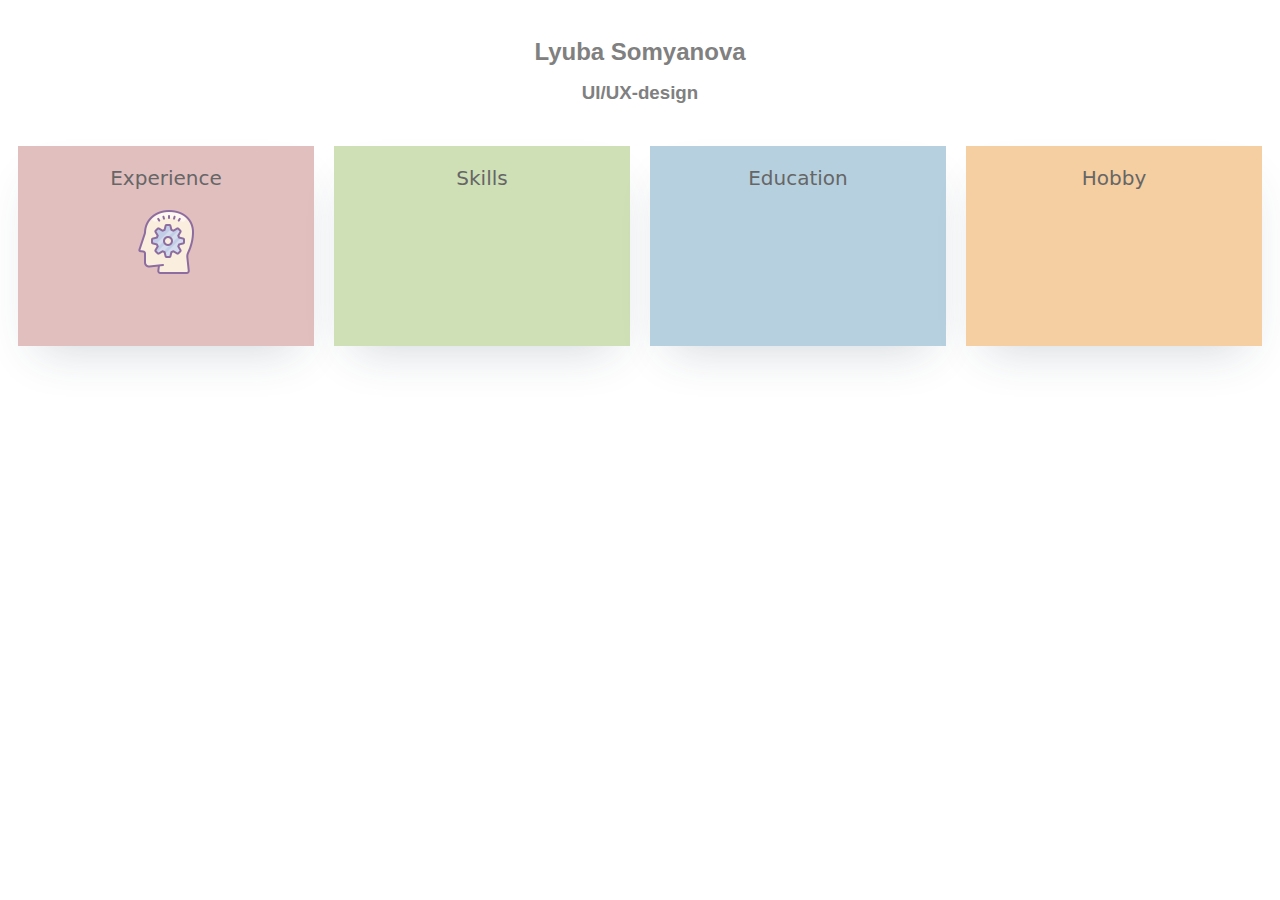
==== index.html @ 5c6cf214 "add new project" ====
<!DOCTYPE html>
<html lang="en">
<head>
    <meta charset="UTF-8">
    <meta name="viewport" content="width=device-width, initial-scale=1.0">
    <title>LovsomNotSom</title>
    <link rel="stylesheet" href="style.css">
</head>
<body>
    <div id="header">
        <h2>Lyuba Somyanova</h2>
        <h3>UI/UX-design</h3>
    </div>
    <main>
        <div class="experience block"><p>Experience</p>
        <img src="image/exp2.png">
        </div>
        <div class="skills block"><p>Skills</p></div>
        <div class="education block"><p>Education</p></div>
        <div class="hobby block"><p>Hobby</p></div>

    </main>
</body>
</html>
---- style.css ----
body {
    display: flex;
    flex-direction: column;
    position: relative;
    font-family: system-ui;
    background: #ffff;
    color: gray;
    margin-top: 20px;
  }
  
  #header {
      text-align: center;
      margin: 0 auto;
      font-family: Verdana, Geneva, Tahoma, sans-serif;
      margin-bottom: 15px;
      line-height: 1;
    
    }
    h2 {
        line-height: 1;
    }
    h3 {
        font-family: normal, sans-serif;
    }
  
  main {
    display: flex;
    position: relative;
    flex-wrap: wrap;
    flex-direction: row;
    text-align: center;
    
  }
  
  .block {
    color: #666666;
    min-width: 200px;
    min-height: 200px;
    flex: 1 1 200px;
    font-size: 20px;
    cursor: pointer;
    margin: 10px;

    -webkit-box-shadow: 1px 22px 45px -18px rgba(34, 60, 80, 0.2);
    -moz-box-shadow: 1px 22px 45px -18px rgba(34, 60, 80, 0.2);
    box-shadow: 1px 22px 45px -18px rgba(34, 60, 80, 0.2);
  }
  .experience {
    background: rgb(226, 191, 191); 
  }
  .skills {
    background: rgb(207, 224, 183); 
  }
  .education {
    background: rgb(182, 208, 223); 
  }
  .hobby {
    background: rgb(245, 206, 161); 
  }

    


/* hover */
  .experience:hover {
    background: rgb(194, 158, 158); 
  }
  .skills:hover {
    background: rgb(184, 197, 164); 
  }
  .education:hover {
    background: rgb(168, 190, 202); 
  }
  .hobby:hover {
    background: rgb(230, 190, 144); 
  }
  /* end hover */
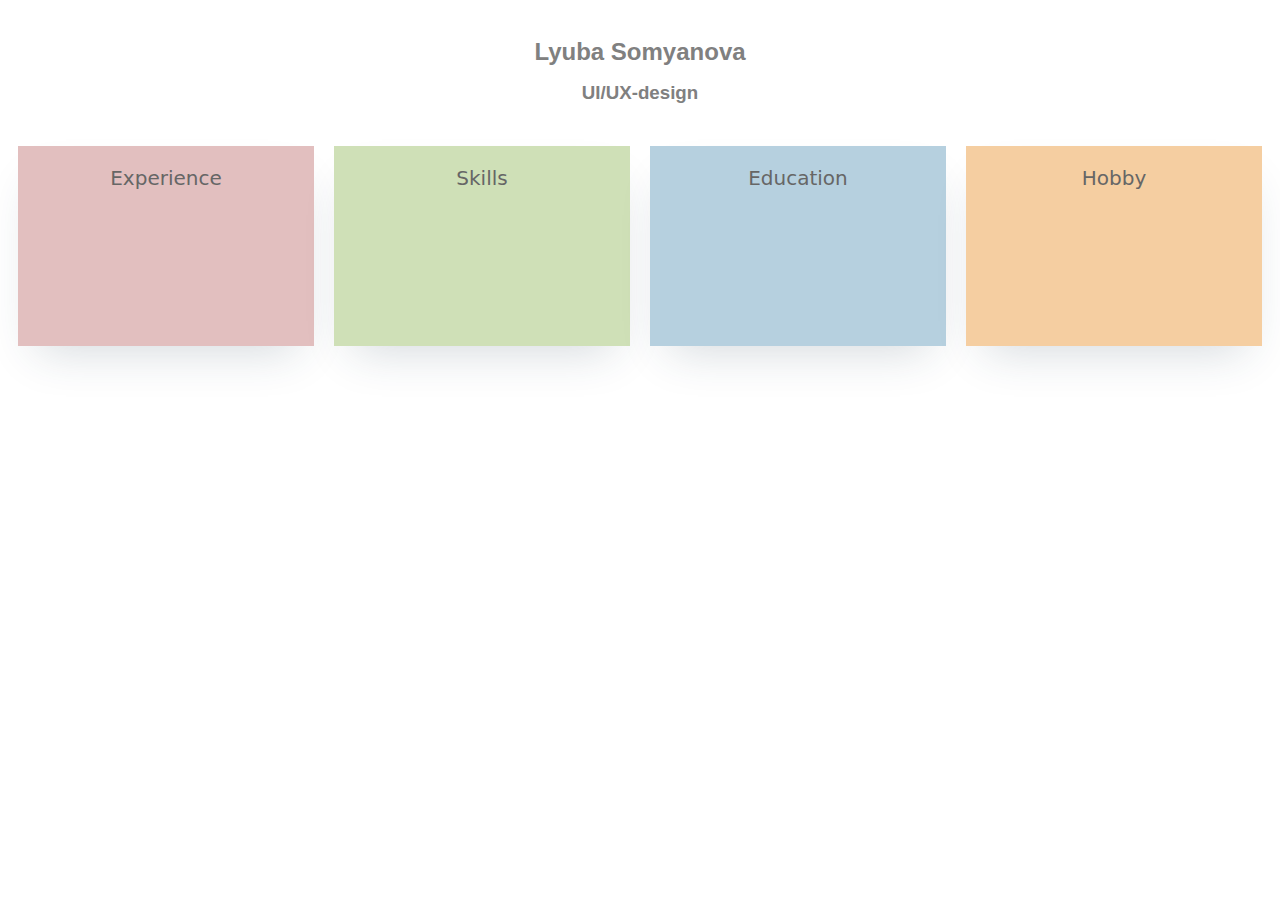
==== commit d5d3c9b7: "index.html" ====
--- a/index.html
+++ b/index.html
@@ -12,9 +12,17 @@
         <h3>UI/UX-design</h3>
     </div>
     <main>
-        <div class="experience block"><p>Experience</p>
-        <img src="image/exp2.png">
-        </div>
+        <div class="experience block"><p class="sub_title">Experience</p>
+        <!-- <img class="imgExp" src="image/exp.png"> -->
+        <!-- <div class="list_exp">
+            <ul>
+                <p>Web</p>
+                <p>UI</p>
+                <p>Graphic</p>
+                <p>Illustration</p>
+            </ul>
+        </div> -->
+    </div>
         <div class="skills block"><p>Skills</p></div>
         <div class="education block"><p>Education</p></div>
         <div class="hobby block"><p>Hobby</p></div>
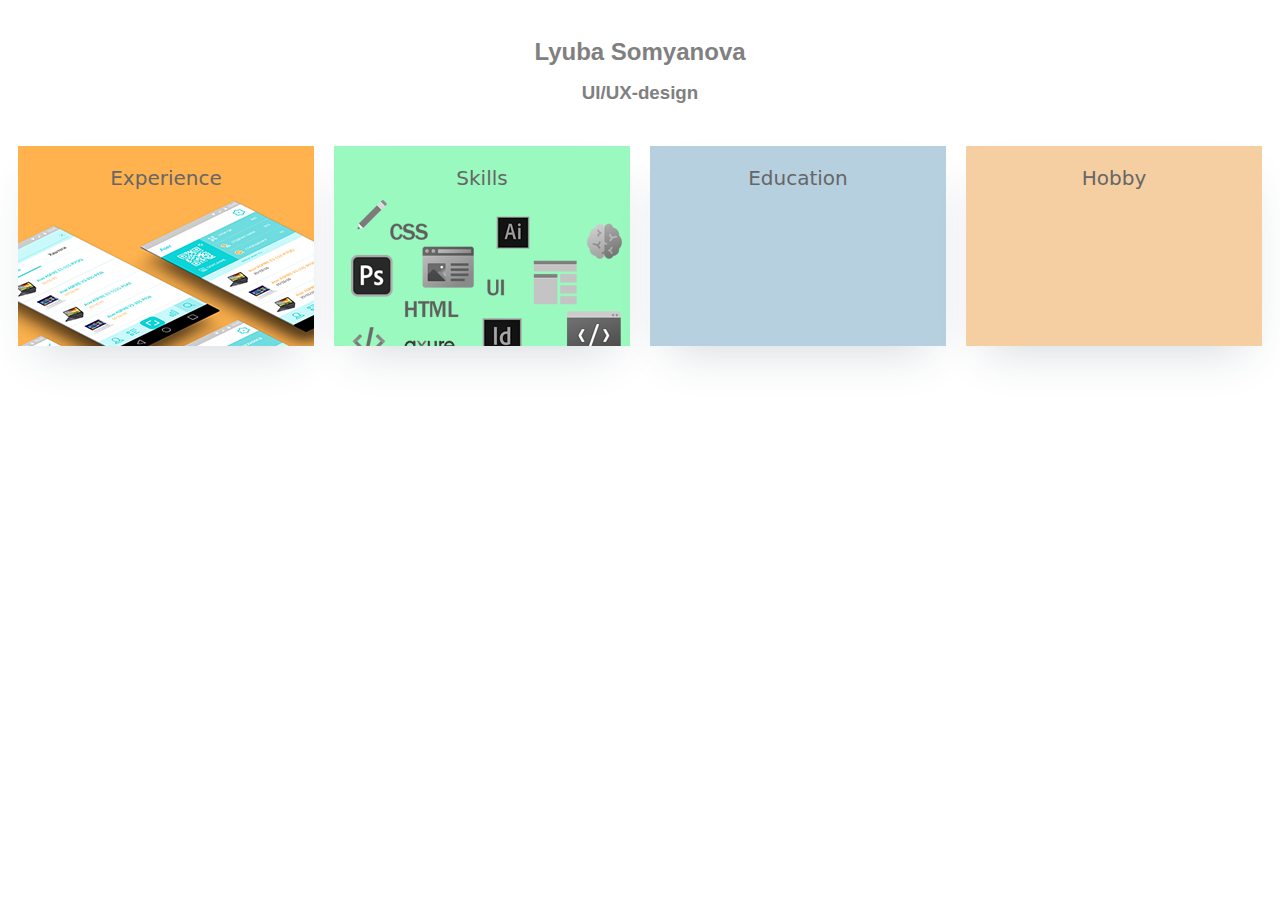
==== commit c988f989: "metaTeg" ====
--- a/index.html
+++ b/index.html
@@ -2,6 +2,7 @@
 <html lang="en">
 <head>
     <meta charset="UTF-8">
+    <meta name="yandex-verification" content="a56c927387c927d3" />
     <meta name="viewport" content="width=device-width, initial-scale=1.0">
     <title>LovsomNotSom</title>
     <link rel="stylesheet" href="style.css">
@@ -29,4 +30,4 @@
 
     </main>
 </body>
-</html>+</html>
--- a/style.css
+++ b/style.css
@@ -40,16 +40,21 @@
     font-size: 20px;
     cursor: pointer;
     margin: 10px;
+    
 
     -webkit-box-shadow: 1px 22px 45px -18px rgba(34, 60, 80, 0.2);
     -moz-box-shadow: 1px 22px 45px -18px rgba(34, 60, 80, 0.2);
     box-shadow: 1px 22px 45px -18px rgba(34, 60, 80, 0.2);
   }
+
   .experience {
     background: rgb(226, 191, 191); 
+    background-image:url(image/exp3.png);
   }
   .skills {
     background: rgb(207, 224, 183); 
+    background-image:url(image/ski1.png);
+   
   }
   .education {
     background: rgb(182, 208, 223); 
@@ -57,16 +62,18 @@
   .hobby {
     background: rgb(245, 206, 161); 
   }
-
     
 
 
 /* hover */
   .experience:hover {
-    background: rgb(194, 158, 158); 
+    background: rgb(194, 158, 158);
+    background-image:url(image/exp3_hov2.png);
+    /* color: white;  */
   }
   .skills:hover {
-    background: rgb(184, 197, 164); 
+    background: rgb(101, 110, 87);
+    background-image:url(image/ski_hov.png); 
   }
   .education:hover {
     background: rgb(168, 190, 202); 
